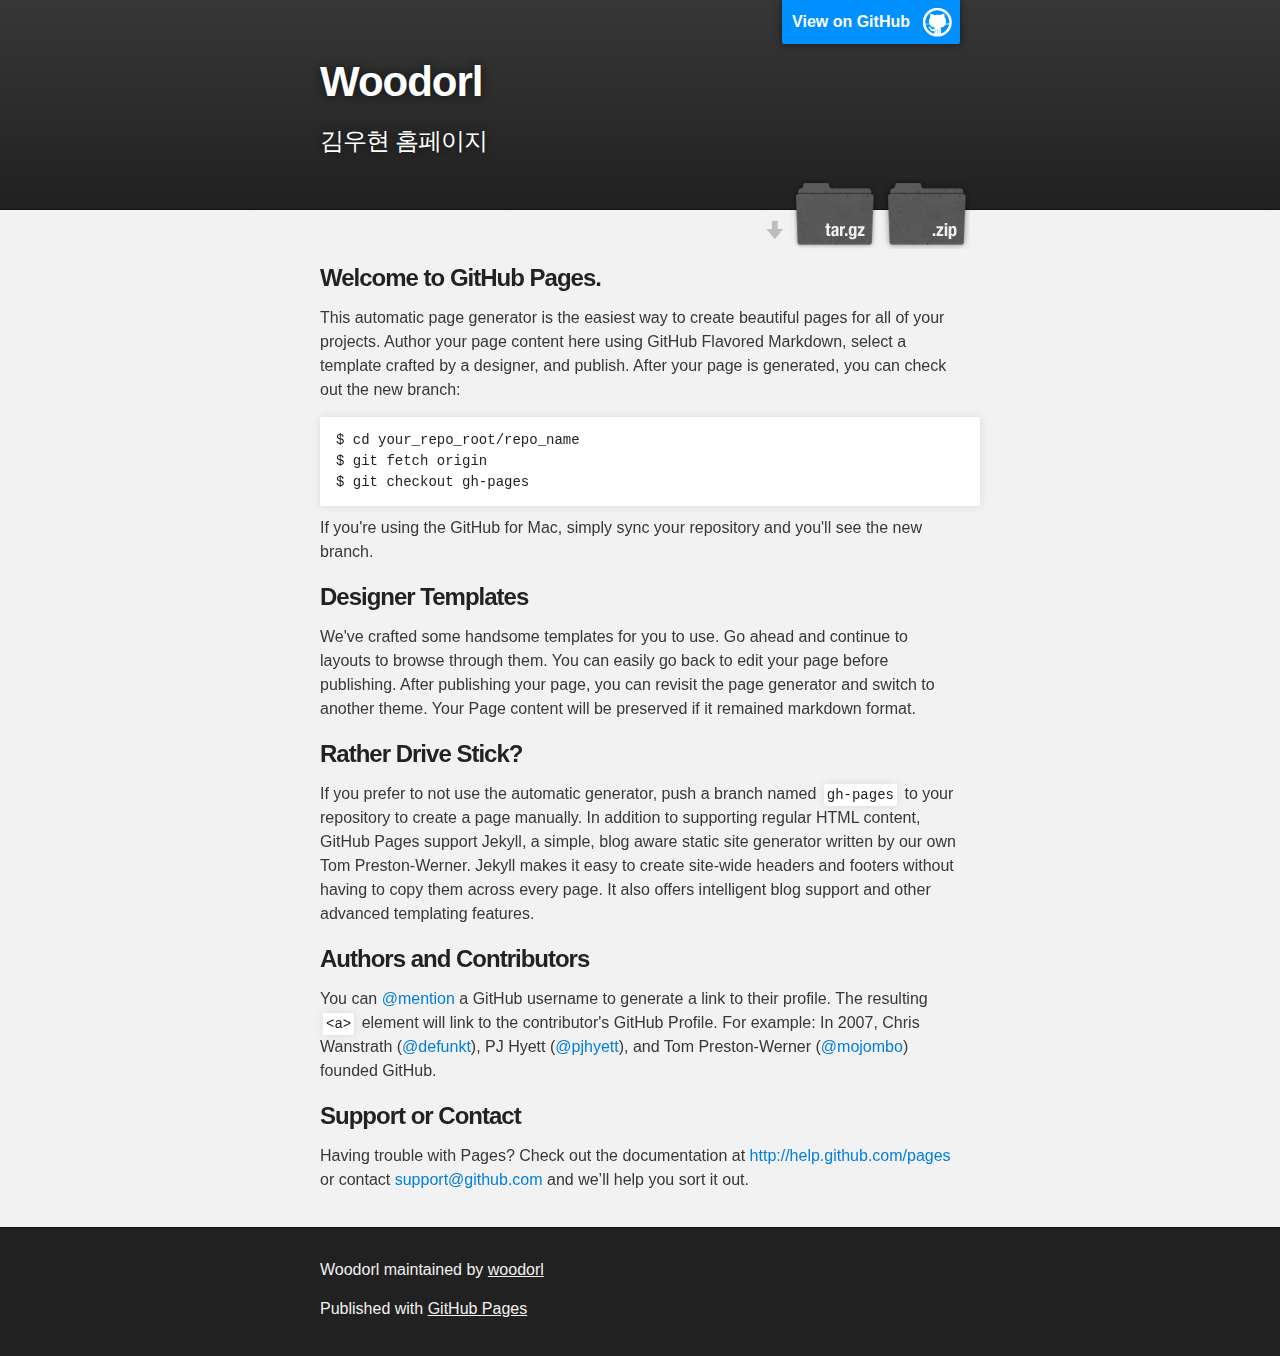
==== index.html @ a6b3412f "Create gh-pages branch via GitHub" ====
<!DOCTYPE html>
<html>

  <head>
    <meta charset='utf-8' />
    <meta http-equiv="X-UA-Compatible" content="chrome=1" />
    <meta name="description" content="Woodorl : 김우현 홈페이지" />

    <link rel="stylesheet" type="text/css" media="screen" href="stylesheets/stylesheet.css">

    <title>Woodorl</title>
  </head>

  <body>

    <!-- HEADER -->
    <div id="header_wrap" class="outer">
        <header class="inner">
          <a id="forkme_banner" href="https://github.com/woodorl/woodorl">View on GitHub</a>

          <h1 id="project_title">Woodorl</h1>
          <h2 id="project_tagline">김우현 홈페이지</h2>

            <section id="downloads">
              <a class="zip_download_link" href="https://github.com/woodorl/woodorl/zipball/master">Download this project as a .zip file</a>
              <a class="tar_download_link" href="https://github.com/woodorl/woodorl/tarball/master">Download this project as a tar.gz file</a>
            </section>
        </header>
    </div>

    <!-- MAIN CONTENT -->
    <div id="main_content_wrap" class="outer">
      <section id="main_content" class="inner">
        <h3>
<a name="welcome-to-github-pages" class="anchor" href="#welcome-to-github-pages"><span class="octicon octicon-link"></span></a>Welcome to GitHub Pages.</h3>

<p>This automatic page generator is the easiest way to create beautiful pages for all of your projects. Author your page content here using GitHub Flavored Markdown, select a template crafted by a designer, and publish. After your page is generated, you can check out the new branch:</p>

<pre><code>$ cd your_repo_root/repo_name
$ git fetch origin
$ git checkout gh-pages
</code></pre>

<p>If you're using the GitHub for Mac, simply sync your repository and you'll see the new branch.</p>

<h3>
<a name="designer-templates" class="anchor" href="#designer-templates"><span class="octicon octicon-link"></span></a>Designer Templates</h3>

<p>We've crafted some handsome templates for you to use. Go ahead and continue to layouts to browse through them. You can easily go back to edit your page before publishing. After publishing your page, you can revisit the page generator and switch to another theme. Your Page content will be preserved if it remained markdown format.</p>

<h3>
<a name="rather-drive-stick" class="anchor" href="#rather-drive-stick"><span class="octicon octicon-link"></span></a>Rather Drive Stick?</h3>

<p>If you prefer to not use the automatic generator, push a branch named <code>gh-pages</code> to your repository to create a page manually. In addition to supporting regular HTML content, GitHub Pages support Jekyll, a simple, blog aware static site generator written by our own Tom Preston-Werner. Jekyll makes it easy to create site-wide headers and footers without having to copy them across every page. It also offers intelligent blog support and other advanced templating features.</p>

<h3>
<a name="authors-and-contributors" class="anchor" href="#authors-and-contributors"><span class="octicon octicon-link"></span></a>Authors and Contributors</h3>

<p>You can <a href="https://github.com/blog/821" class="user-mention">@mention</a> a GitHub username to generate a link to their profile. The resulting <code>&lt;a&gt;</code> element will link to the contributor's GitHub Profile. For example: In 2007, Chris Wanstrath (<a href="https://github.com/defunkt" class="user-mention">@defunkt</a>), PJ Hyett (<a href="https://github.com/pjhyett" class="user-mention">@pjhyett</a>), and Tom Preston-Werner (<a href="https://github.com/mojombo" class="user-mention">@mojombo</a>) founded GitHub.</p>

<h3>
<a name="support-or-contact" class="anchor" href="#support-or-contact"><span class="octicon octicon-link"></span></a>Support or Contact</h3>

<p>Having trouble with Pages? Check out the documentation at <a href="http://help.github.com/pages">http://help.github.com/pages</a> or contact <a href="mailto:support@github.com">support@github.com</a> and we’ll help you sort it out.</p>
      </section>
    </div>

    <!-- FOOTER  -->
    <div id="footer_wrap" class="outer">
      <footer class="inner">
        <p class="copyright">Woodorl maintained by <a href="https://github.com/woodorl">woodorl</a></p>
        <p>Published with <a href="http://pages.github.com">GitHub Pages</a></p>
      </footer>
    </div>

    

  </body>
</html>
---- stylesheets/stylesheet.css ----
/*******************************************************************************
Slate Theme for GitHub Pages
by Jason Costello, @jsncostello
*******************************************************************************/

@import url(pygment_trac.css);

/*******************************************************************************
MeyerWeb Reset
*******************************************************************************/

html, body, div, span, applet, object, iframe,
h1, h2, h3, h4, h5, h6, p, blockquote, pre,
a, abbr, acronym, address, big, cite, code,
del, dfn, em, img, ins, kbd, q, s, samp,
small, strike, strong, sub, sup, tt, var,
b, u, i, center,
dl, dt, dd, ol, ul, li,
fieldset, form, label, legend,
table, caption, tbody, tfoot, thead, tr, th, td,
article, aside, canvas, details, embed,
figure, figcaption, footer, header, hgroup,
menu, nav, output, ruby, section, summary,
time, mark, audio, video {
  margin: 0;
  padding: 0;
  border: 0;
  font: inherit;
  vertical-align: baseline;
}

/* HTML5 display-role reset for older browsers */
article, aside, details, figcaption, figure,
footer, header, hgroup, menu, nav, section {
  display: block;
}

ol, ul {
  list-style: none;
}

blockquote, q {
}

table {
  border-collapse: collapse;
  border-spacing: 0;
}

/*******************************************************************************
Theme Styles
*******************************************************************************/

body {
  box-sizing: border-box;
  color:#373737;
  background: #212121;
  font-size: 16px;
  font-family: 'Myriad Pro', Calibri, Helvetica, Arial, sans-serif;
  line-height: 1.5;
  -webkit-font-smoothing: antialiased;
}

h1, h2, h3, h4, h5, h6 {
  margin: 10px 0;
  font-weight: 700;
  color:#222222;
  font-family: 'Lucida Grande', 'Calibri', Helvetica, Arial, sans-serif;
  letter-spacing: -1px;
}

h1 {
  font-size: 36px;
  font-weight: 700;
}

h2 {
  padding-bottom: 10px;
  font-size: 32px;
  background: url('../images/bg_hr.png') repeat-x bottom;
}

h3 {
  font-size: 24px;
}

h4 {
  font-size: 21px;
}

h5 {
  font-size: 18px;
}

h6 {
  font-size: 16px;
}

p {
  margin: 10px 0 15px 0;
}

footer p {
  color: #f2f2f2;
}

a {
  text-decoration: none;
  color: #007edf;
  text-shadow: none;

  transition: color 0.5s ease;
  transition: text-shadow 0.5s ease;
  -webkit-transition: color 0.5s ease;
  -webkit-transition: text-shadow 0.5s ease;
  -moz-transition: color 0.5s ease;
  -moz-transition: text-shadow 0.5s ease;
  -o-transition: color 0.5s ease;
  -o-transition: text-shadow 0.5s ease;
  -ms-transition: color 0.5s ease;
  -ms-transition: text-shadow 0.5s ease;
}

a:hover, a:focus {text-decoration: underline;}

footer a {
  color: #F2F2F2;
  text-decoration: underline;
}

em {
  font-style: italic;
}

strong {
  font-weight: bold;
}

img {
  position: relative;
  margin: 0 auto;
  max-width: 739px;
  padding: 5px;
  margin: 10px 0 10px 0;
  border: 1px solid #ebebeb;

  box-shadow: 0 0 5px #ebebeb;
  -webkit-box-shadow: 0 0 5px #ebebeb;
  -moz-box-shadow: 0 0 5px #ebebeb;
  -o-box-shadow: 0 0 5px #ebebeb;
  -ms-box-shadow: 0 0 5px #ebebeb;
}

pre, code {
  width: 100%;
  color: #222;
  background-color: #fff;

  font-family: Monaco, "Bitstream Vera Sans Mono", "Lucida Console", Terminal, monospace;
  font-size: 14px;

  border-radius: 2px;
  -moz-border-radius: 2px;
  -webkit-border-radius: 2px;



}

pre {
  width: 100%;
  padding: 10px;
  box-shadow: 0 0 10px rgba(0,0,0,.1);
  overflow: auto;
}

code {
  padding: 3px;
  margin: 0 3px;
  box-shadow: 0 0 10px rgba(0,0,0,.1);
}

pre code {
  display: block;
  box-shadow: none;
}

blockquote {
  color: #666;
  margin-bottom: 20px;
  padding: 0 0 0 20px;
  border-left: 3px solid #bbb;
}

ul, ol, dl {
  margin-bottom: 15px
}

ul li {
  list-style: inside;
  padding-left: 20px;
}

ol li {
  list-style: decimal inside;
  padding-left: 20px;
}

dl dt {
  font-weight: bold;
}

dl dd {
  padding-left: 20px;
  font-style: italic;
}

dl p {
  padding-left: 20px;
  font-style: italic;
}

hr {
  height: 1px;
  margin-bottom: 5px;
  border: none;
  background: url('../images/bg_hr.png') repeat-x center;
}

table {
  border: 1px solid #373737;
  margin-bottom: 20px;
  text-align: left;
 }

th {
  font-family: 'Lucida Grande', 'Helvetica Neue', Helvetica, Arial, sans-serif;
  padding: 10px;
  background: #373737;
  color: #fff;
 }

td {
  padding: 10px;
  border: 1px solid #373737;
 }

form {
  background: #f2f2f2;
  padding: 20px;
}

/*******************************************************************************
Full-Width Styles
*******************************************************************************/

.outer {
  width: 100%;
}

.inner {
  position: relative;
  max-width: 640px;
  padding: 20px 10px;
  margin: 0 auto;
}

#forkme_banner {
  display: block;
  position: absolute;
  top:0;
  right: 10px;
  z-index: 10;
  padding: 10px 50px 10px 10px;
  color: #fff;
  background: url('../images/blacktocat.png') #0090ff no-repeat 95% 50%;
  font-weight: 700;
  box-shadow: 0 0 10px rgba(0,0,0,.5);
  border-bottom-left-radius: 2px;
  border-bottom-right-radius: 2px;
}

#header_wrap {
  background: #212121;
  background: -moz-linear-gradient(top, #373737, #212121);
  background: -webkit-linear-gradient(top, #373737, #212121);
  background: -ms-linear-gradient(top, #373737, #212121);
  background: -o-linear-gradient(top, #373737, #212121);
  background: linear-gradient(top, #373737, #212121);
}

#header_wrap .inner {
  padding: 50px 10px 30px 10px;
}

#project_title {
  margin: 0;
  color: #fff;
  font-size: 42px;
  font-weight: 700;
  text-shadow: #111 0px 0px 10px;
}

#project_tagline {
  color: #fff;
  font-size: 24px;
  font-weight: 300;
  background: none;
  text-shadow: #111 0px 0px 10px;
}

#downloads {
  position: absolute;
  width: 210px;
  z-index: 10;
  bottom: -40px;
  right: 0;
  height: 70px;
  background: url('../images/icon_download.png') no-repeat 0% 90%;
}

.zip_download_link {
  display: block;
  float: right;
  width: 90px;
  height:70px;
  text-indent: -5000px;
  overflow: hidden;
  background: url(../images/sprite_download.png) no-repeat bottom left;
}

.tar_download_link {
  display: block;
  float: right;
  width: 90px;
  height:70px;
  text-indent: -5000px;
  overflow: hidden;
  background: url(../images/sprite_download.png) no-repeat bottom right;
  margin-left: 10px;
}

.zip_download_link:hover {
  background: url(../images/sprite_download.png) no-repeat top left;
}

.tar_download_link:hover {
  background: url(../images/sprite_download.png) no-repeat top right;
}

#main_content_wrap {
  background: #f2f2f2;
  border-top: 1px solid #111;
  border-bottom: 1px solid #111;
}

#main_content {
  padding-top: 40px;
}

#footer_wrap {
  background: #212121;
}



/*******************************************************************************
Small Device Styles
*******************************************************************************/

@media screen and (max-width: 480px) {
  body {
    font-size:14px;
  }

  #downloads {
    display: none;
  }

  .inner {
    min-width: 320px;
    max-width: 480px;
  }

  #project_title {
  font-size: 32px;
  }

  h1 {
    font-size: 28px;
  }

  h2 {
    font-size: 24px;
  }

  h3 {
    font-size: 21px;
  }

  h4 {
    font-size: 18px;
  }

  h5 {
    font-size: 14px;
  }

  h6 {
    font-size: 12px;
  }

  code, pre {
    min-width: 320px;
    max-width: 480px;
    font-size: 11px;
  }

}
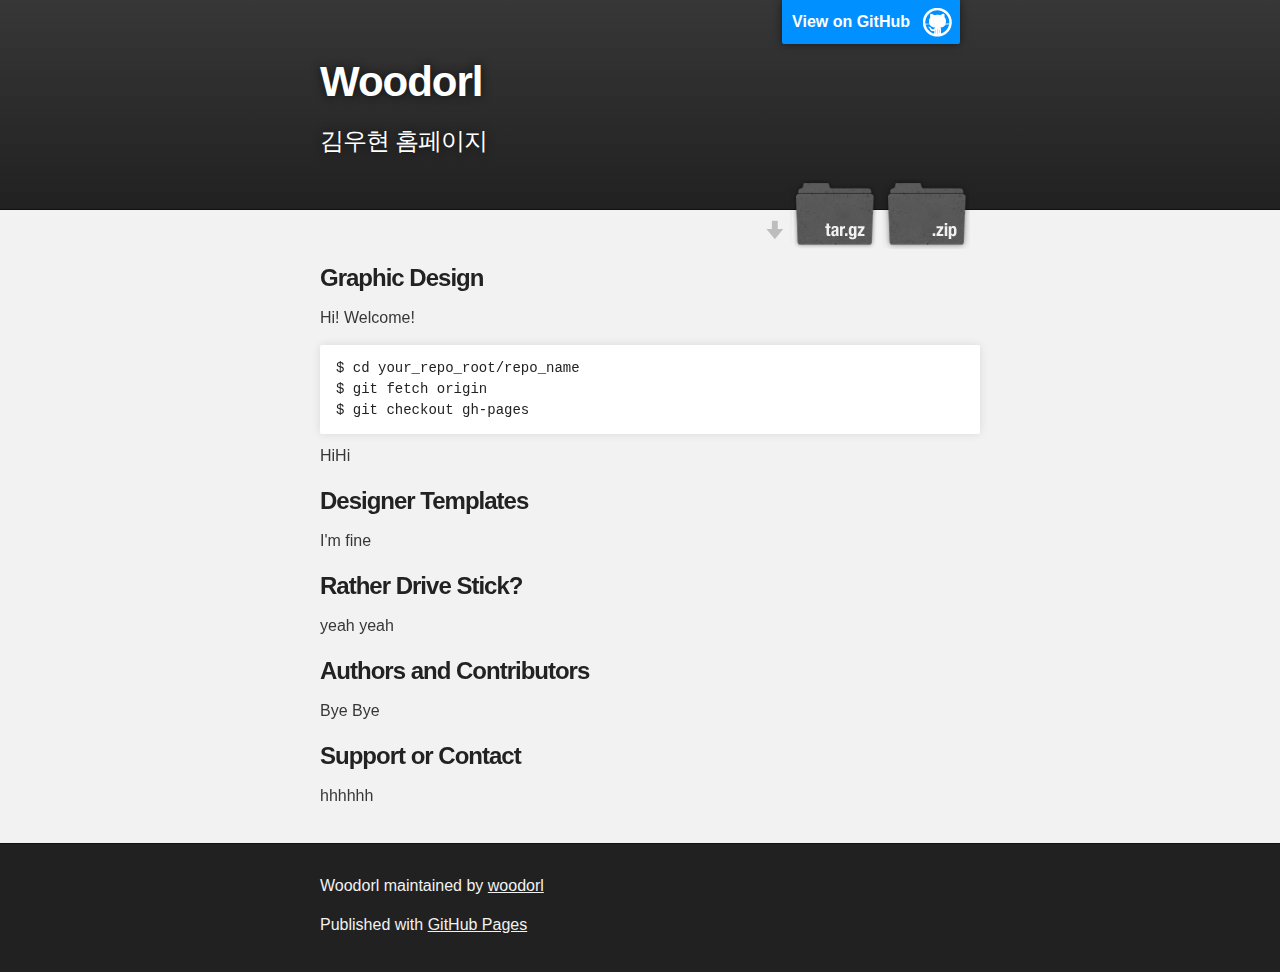
==== commit b421f02a: "1차 변경" ====
--- a/index.html
+++ b/index.html
@@ -11,7 +11,7 @@
     <title>Woodorl</title>
   </head>
 
-  <body>
+  <body> 
 
     <!-- HEADER -->
     <div id="header_wrap" class="outer">
@@ -32,36 +32,36 @@
     <div id="main_content_wrap" class="outer">
       <section id="main_content" class="inner">
         <h3>
-<a name="welcome-to-github-pages" class="anchor" href="#welcome-to-github-pages"><span class="octicon octicon-link"></span></a>Welcome to GitHub Pages.</h3>
+<a name="welcome-to-github-pages" class="anchor" href="#welcome-to-github-pages"><span class="octicon octicon-link"></span></a>Graphic Design</h3>
 
-<p>This automatic page generator is the easiest way to create beautiful pages for all of your projects. Author your page content here using GitHub Flavored Markdown, select a template crafted by a designer, and publish. After your page is generated, you can check out the new branch:</p>
+<p>Hi! Welcome!</p>
 
 <pre><code>$ cd your_repo_root/repo_name
 $ git fetch origin
 $ git checkout gh-pages
 </code></pre>
 
-<p>If you're using the GitHub for Mac, simply sync your repository and you'll see the new branch.</p>
+<p>HiHi</p>
 
 <h3>
 <a name="designer-templates" class="anchor" href="#designer-templates"><span class="octicon octicon-link"></span></a>Designer Templates</h3>
 
-<p>We've crafted some handsome templates for you to use. Go ahead and continue to layouts to browse through them. You can easily go back to edit your page before publishing. After publishing your page, you can revisit the page generator and switch to another theme. Your Page content will be preserved if it remained markdown format.</p>
+<p>I'm fine</p>
 
 <h3>
 <a name="rather-drive-stick" class="anchor" href="#rather-drive-stick"><span class="octicon octicon-link"></span></a>Rather Drive Stick?</h3>
 
-<p>If you prefer to not use the automatic generator, push a branch named <code>gh-pages</code> to your repository to create a page manually. In addition to supporting regular HTML content, GitHub Pages support Jekyll, a simple, blog aware static site generator written by our own Tom Preston-Werner. Jekyll makes it easy to create site-wide headers and footers without having to copy them across every page. It also offers intelligent blog support and other advanced templating features.</p>
+<p>yeah yeah</p>
 
 <h3>
 <a name="authors-and-contributors" class="anchor" href="#authors-and-contributors"><span class="octicon octicon-link"></span></a>Authors and Contributors</h3>
 
-<p>You can <a href="https://github.com/blog/821" class="user-mention">@mention</a> a GitHub username to generate a link to their profile. The resulting <code>&lt;a&gt;</code> element will link to the contributor's GitHub Profile. For example: In 2007, Chris Wanstrath (<a href="https://github.com/defunkt" class="user-mention">@defunkt</a>), PJ Hyett (<a href="https://github.com/pjhyett" class="user-mention">@pjhyett</a>), and Tom Preston-Werner (<a href="https://github.com/mojombo" class="user-mention">@mojombo</a>) founded GitHub.</p>
+<p>Bye Bye</p>
 
 <h3>
 <a name="support-or-contact" class="anchor" href="#support-or-contact"><span class="octicon octicon-link"></span></a>Support or Contact</h3>
 
-<p>Having trouble with Pages? Check out the documentation at <a href="http://help.github.com/pages">http://help.github.com/pages</a> or contact <a href="mailto:support@github.com">support@github.com</a> and we’ll help you sort it out.</p>
+<p>hhhhhh</p>
       </section>
     </div>
 
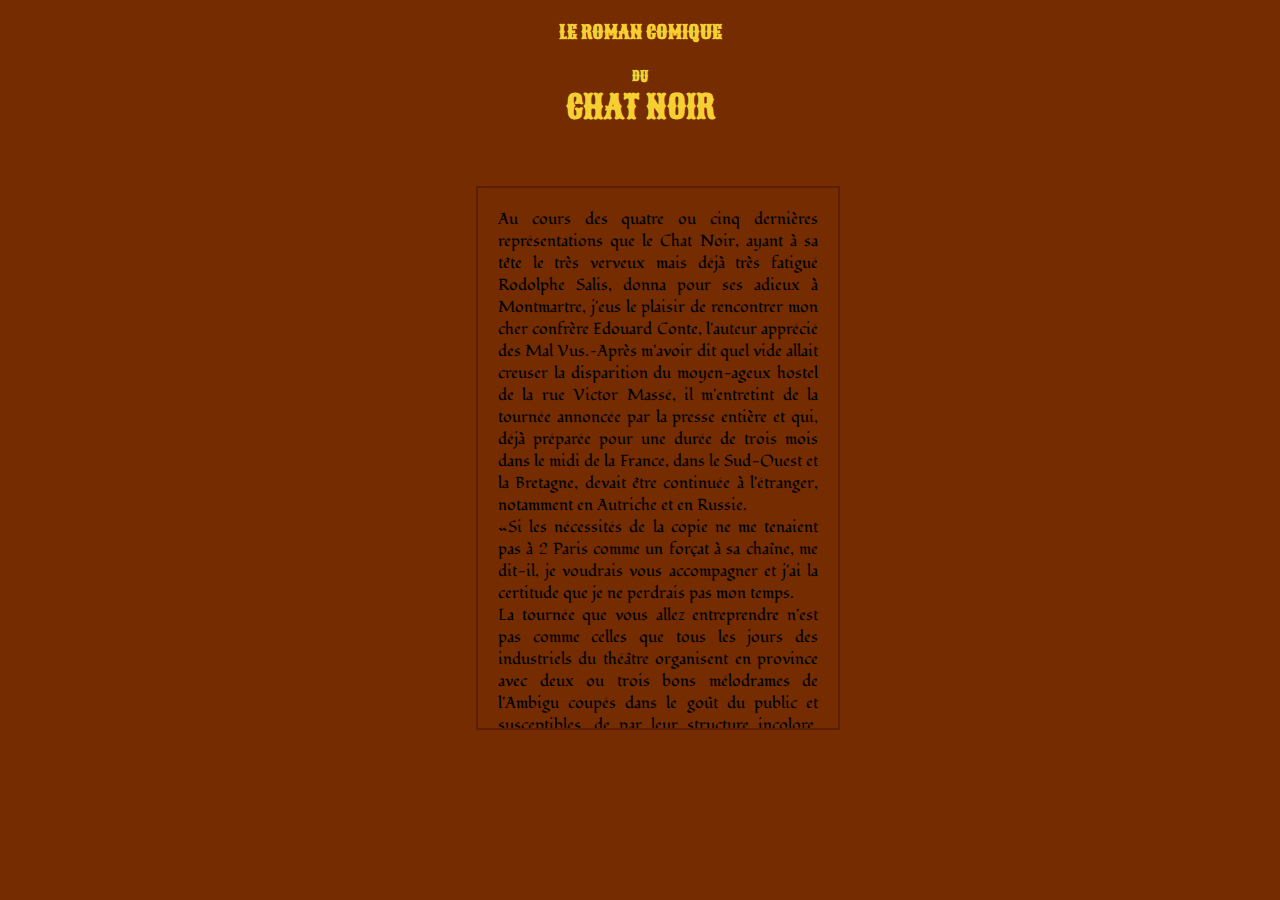
==== commit e411ddf1: "2차 변경" ====
--- a/index.html
+++ b/index.html
@@ -14,64 +14,11 @@
   <body> 
 
     <!-- HEADER -->
-    <div id="header_wrap" class="outer">
-        <header class="inner">
-          <a id="forkme_banner" href="https://github.com/woodorl/woodorl">View on GitHub</a>
+    <h3 class = "title">LE ROMAN COMIQUE</h3> 
+    <h5 class = "title">DU</h5>
+    <h1 class = "title">CHAT NOIR</h1>
 
-          <h1 id="project_title">Woodorl</h1>
-          <h2 id="project_tagline">김우현 홈페이지</h2>
-
-            <section id="downloads">
-              <a class="zip_download_link" href="https://github.com/woodorl/woodorl/zipball/master">Download this project as a .zip file</a>
-              <a class="tar_download_link" href="https://github.com/woodorl/woodorl/tarball/master">Download this project as a tar.gz file</a>
-            </section>
-        </header>
-    </div>
-
-    <!-- MAIN CONTENT -->
-    <div id="main_content_wrap" class="outer">
-      <section id="main_content" class="inner">
-        <h3>
-<a name="welcome-to-github-pages" class="anchor" href="#welcome-to-github-pages"><span class="octicon octicon-link"></span></a>Graphic Design</h3>
-
-<p>Hi! Welcome!</p>
-
-<pre><code>$ cd your_repo_root/repo_name
-$ git fetch origin
-$ git checkout gh-pages
-</code></pre>
-
-<p>HiHi</p>
-
-<h3>
-<a name="designer-templates" class="anchor" href="#designer-templates"><span class="octicon octicon-link"></span></a>Designer Templates</h3>
-
-<p>I'm fine</p>
-
-<h3>
-<a name="rather-drive-stick" class="anchor" href="#rather-drive-stick"><span class="octicon octicon-link"></span></a>Rather Drive Stick?</h3>
-
-<p>yeah yeah</p>
-
-<h3>
-<a name="authors-and-contributors" class="anchor" href="#authors-and-contributors"><span class="octicon octicon-link"></span></a>Authors and Contributors</h3>
-
-<p>Bye Bye</p>
-
-<h3>
-<a name="support-or-contact" class="anchor" href="#support-or-contact"><span class="octicon octicon-link"></span></a>Support or Contact</h3>
-
-<p>hhhhhh</p>
-      </section>
-    </div>
-
-    <!-- FOOTER  -->
-    <div id="footer_wrap" class="outer">
-      <footer class="inner">
-        <p class="copyright">Woodorl maintained by <a href="https://github.com/woodorl">woodorl</a></p>
-        <p>Published with <a href="http://pages.github.com">GitHub Pages</a></p>
-      </footer>
-    </div>
+<p>Au cours des quatre ou cinq dernières représentations que le Chat Noir, ayant à sa tête le très verveux mais déjà très fatigué Rodolphe Salis, donna pour ses adieux à Montmartre, j'eus le plaisir de rencontrer mon cher confrère Edouard Conte, l'auteur apprécié des Mal Vus.—Après m'avoir dit quel vide allait creuser la disparition du moyen-ageux hostel de la rue Victor Massé, il m'entretint de la tournée annoncée par la presse entière et qui, déjà préparée pour une durée de trois mois dans le midi de la France, dans le Sud-Ouest et la Bretagne, devait être continuée à l'étranger, notamment en Autriche et en Russie. </br> «Si les nécessités de la copie ne me tenaient pas à 2 Paris comme un forçat à sa chaîne, me dit-il, je voudrais vous accompagner et j'ai la certitude que je ne perdrais pas mon temps.  </br> La tournée que vous allez entreprendre n'est pas comme celles que tous les jours des industriels du théâtre organisent en province avec deux ou trois bons mélodrames de l'Ambigu coupés dans le goût du public et susceptibles, de par leur structure incolore, d'être acclamés à Pezenas comme dans le quartier du Temple.</p>
 
     
 
--- a/stylesheets/stylesheet.css
+++ b/stylesheets/stylesheet.css
@@ -3,417 +3,36 @@
 by Jason Costello, @jsncostello
 *******************************************************************************/
 
-@import url(pygment_trac.css);
+@import url(http://fonts.googleapis.com/css?family=Sancreek);
+@import url(http://fonts.googleapis.com/css?family=Fondamento);
 
 /*******************************************************************************
 MeyerWeb Reset
 *******************************************************************************/
 
-html, body, div, span, applet, object, iframe,
-h1, h2, h3, h4, h5, h6, p, blockquote, pre,
-a, abbr, acronym, address, big, cite, code,
-del, dfn, em, img, ins, kbd, q, s, samp,
-small, strike, strong, sub, sup, tt, var,
-b, u, i, center,
-dl, dt, dd, ol, ul, li,
-fieldset, form, label, legend,
-table, caption, tbody, tfoot, thead, tr, th, td,
-article, aside, canvas, details, embed,
-figure, figcaption, footer, header, hgroup,
-menu, nav, output, ruby, section, summary,
-time, mark, audio, video {
-  margin: 0;
-  padding: 0;
-  border: 0;
-  font: inherit;
-  vertical-align: baseline;
-}
+html { background : #742c00;}
 
-/* HTML5 display-role reset for older browsers */
-article, aside, details, figcaption, figure,
-footer, header, hgroup, menu, nav, section {
-  display: block;
-}
-
-ol, ul {
-  list-style: none;
-}
-
-blockquote, q {
-}
-
-table {
-  border-collapse: collapse;
-  border-spacing: 0;
-}
-
-/*******************************************************************************
-Theme Styles
-*******************************************************************************/
-
-body {
-  box-sizing: border-box;
-  color:#373737;
-  background: #212121;
-  font-size: 16px;
-  font-family: 'Myriad Pro', Calibri, Helvetica, Arial, sans-serif;
-  line-height: 1.5;
-  -webkit-font-smoothing: antialiased;
-}
-
-h1, h2, h3, h4, h5, h6 {
-  margin: 10px 0;
-  font-weight: 700;
-  color:#222222;
-  font-family: 'Lucida Grande', 'Calibri', Helvetica, Arial, sans-serif;
-  letter-spacing: -1px;
+.title {
+  color : #f6cf32;
+  text-align : center;
+  font-family : 'sancreek';
 }
 
 h1 {
-  font-size: 36px;
-  font-weight: 700;
-}
-
-h2 {
-  padding-bottom: 10px;
-  font-size: 32px;
-  background: url('../images/bg_hr.png') repeat-x bottom;
-}
-
-h3 {
-  font-size: 24px;
-}
-
-h4 {
-  font-size: 21px;
-}
-
-h5 {
-  font-size: 18px;
-}
-
-h6 {
-  font-size: 16px;
+  line-height : 0px;
 }
 
 p {
-  margin: 10px 0 15px 0;
+  margin : 80px 0px 80px 470px;
+  width : 320px;
+  height : 500px;
+  padding : 20px;
+  overflow : hidden;
+  font-family : 'Fondamento';
+  text-align : justify;
+  outline : 2px solid #5c1e00;
 }
 
-footer p {
-  color: #f2f2f2;
-}
-
-a {
-  text-decoration: none;
-  color: #007edf;
-  text-shadow: none;
-
-  transition: color 0.5s ease;
-  transition: text-shadow 0.5s ease;
-  -webkit-transition: color 0.5s ease;
-  -webkit-transition: text-shadow 0.5s ease;
-  -moz-transition: color 0.5s ease;
-  -moz-transition: text-shadow 0.5s ease;
-  -o-transition: color 0.5s ease;
-  -o-transition: text-shadow 0.5s ease;
-  -ms-transition: color 0.5s ease;
-  -ms-transition: text-shadow 0.5s ease;
-}
-
-a:hover, a:focus {text-decoration: underline;}
-
-footer a {
-  color: #F2F2F2;
-  text-decoration: underline;
-}
-
-em {
-  font-style: italic;
-}
-
-strong {
-  font-weight: bold;
-}
-
-img {
-  position: relative;
-  margin: 0 auto;
-  max-width: 739px;
-  padding: 5px;
-  margin: 10px 0 10px 0;
-  border: 1px solid #ebebeb;
-
-  box-shadow: 0 0 5px #ebebeb;
-  -webkit-box-shadow: 0 0 5px #ebebeb;
-  -moz-box-shadow: 0 0 5px #ebebeb;
-  -o-box-shadow: 0 0 5px #ebebeb;
-  -ms-box-shadow: 0 0 5px #ebebeb;
-}
-
-pre, code {
-  width: 100%;
-  color: #222;
-  background-color: #fff;
-
-  font-family: Monaco, "Bitstream Vera Sans Mono", "Lucida Console", Terminal, monospace;
-  font-size: 14px;
-
-  border-radius: 2px;
-  -moz-border-radius: 2px;
-  -webkit-border-radius: 2px;
-
-
-
-}
-
-pre {
-  width: 100%;
-  padding: 10px;
-  box-shadow: 0 0 10px rgba(0,0,0,.1);
-  overflow: auto;
-}
-
-code {
-  padding: 3px;
-  margin: 0 3px;
-  box-shadow: 0 0 10px rgba(0,0,0,.1);
-}
-
-pre code {
-  display: block;
-  box-shadow: none;
-}
-
-blockquote {
-  color: #666;
-  margin-bottom: 20px;
-  padding: 0 0 0 20px;
-  border-left: 3px solid #bbb;
-}
-
-ul, ol, dl {
-  margin-bottom: 15px
-}
-
-ul li {
-  list-style: inside;
-  padding-left: 20px;
-}
-
-ol li {
-  list-style: decimal inside;
-  padding-left: 20px;
-}
-
-dl dt {
-  font-weight: bold;
-}
-
-dl dd {
-  padding-left: 20px;
-  font-style: italic;
-}
-
-dl p {
-  padding-left: 20px;
-  font-style: italic;
-}
-
-hr {
-  height: 1px;
-  margin-bottom: 5px;
-  border: none;
-  background: url('../images/bg_hr.png') repeat-x center;
-}
-
-table {
-  border: 1px solid #373737;
-  margin-bottom: 20px;
-  text-align: left;
- }
-
-th {
-  font-family: 'Lucida Grande', 'Helvetica Neue', Helvetica, Arial, sans-serif;
-  padding: 10px;
-  background: #373737;
-  color: #fff;
- }
-
-td {
-  padding: 10px;
-  border: 1px solid #373737;
- }
-
-form {
-  background: #f2f2f2;
-  padding: 20px;
-}
-
-/*******************************************************************************
-Full-Width Styles
-*******************************************************************************/
-
-.outer {
-  width: 100%;
-}
-
-.inner {
-  position: relative;
-  max-width: 640px;
-  padding: 20px 10px;
-  margin: 0 auto;
-}
-
-#forkme_banner {
-  display: block;
-  position: absolute;
-  top:0;
-  right: 10px;
-  z-index: 10;
-  padding: 10px 50px 10px 10px;
-  color: #fff;
-  background: url('../images/blacktocat.png') #0090ff no-repeat 95% 50%;
-  font-weight: 700;
-  box-shadow: 0 0 10px rgba(0,0,0,.5);
-  border-bottom-left-radius: 2px;
-  border-bottom-right-radius: 2px;
-}
-
-#header_wrap {
-  background: #212121;
-  background: -moz-linear-gradient(top, #373737, #212121);
-  background: -webkit-linear-gradient(top, #373737, #212121);
-  background: -ms-linear-gradient(top, #373737, #212121);
-  background: -o-linear-gradient(top, #373737, #212121);
-  background: linear-gradient(top, #373737, #212121);
-}
-
-#header_wrap .inner {
-  padding: 50px 10px 30px 10px;
-}
-
-#project_title {
-  margin: 0;
-  color: #fff;
-  font-size: 42px;
-  font-weight: 700;
-  text-shadow: #111 0px 0px 10px;
-}
-
-#project_tagline {
-  color: #fff;
-  font-size: 24px;
-  font-weight: 300;
-  background: none;
-  text-shadow: #111 0px 0px 10px;
-}
-
-#downloads {
-  position: absolute;
-  width: 210px;
-  z-index: 10;
-  bottom: -40px;
-  right: 0;
-  height: 70px;
-  background: url('../images/icon_download.png') no-repeat 0% 90%;
-}
-
-.zip_download_link {
-  display: block;
-  float: right;
-  width: 90px;
-  height:70px;
-  text-indent: -5000px;
-  overflow: hidden;
-  background: url(../images/sprite_download.png) no-repeat bottom left;
-}
-
-.tar_download_link {
-  display: block;
-  float: right;
-  width: 90px;
-  height:70px;
-  text-indent: -5000px;
-  overflow: hidden;
-  background: url(../images/sprite_download.png) no-repeat bottom right;
-  margin-left: 10px;
-}
-
-.zip_download_link:hover {
-  background: url(../images/sprite_download.png) no-repeat top left;
-}
-
-.tar_download_link:hover {
-  background: url(../images/sprite_download.png) no-repeat top right;
-}
-
-#main_content_wrap {
-  background: #f2f2f2;
-  border-top: 1px solid #111;
-  border-bottom: 1px solid #111;
-}
-
-#main_content {
-  padding-top: 40px;
-}
-
-#footer_wrap {
-  background: #212121;
-}
-
-
-
-/*******************************************************************************
-Small Device Styles
-*******************************************************************************/
-
-@media screen and (max-width: 480px) {
-  body {
-    font-size:14px;
-  }
-
-  #downloads {
-    display: none;
-  }
-
-  .inner {
-    min-width: 320px;
-    max-width: 480px;
-  }
-
-  #project_title {
-  font-size: 32px;
-  }
-
-  h1 {
-    font-size: 28px;
-  }
-
-  h2 {
-    font-size: 24px;
-  }
-
-  h3 {
-    font-size: 21px;
-  }
-
-  h4 {
-    font-size: 18px;
-  }
-
-  h5 {
-    font-size: 14px;
-  }
-
-  h6 {
-    font-size: 12px;
-  }
-
-  code, pre {
-    min-width: 320px;
-    max-width: 480px;
-    font-size: 11px;
-  }
-
-}
+#text {
+  text-align: center;
+}